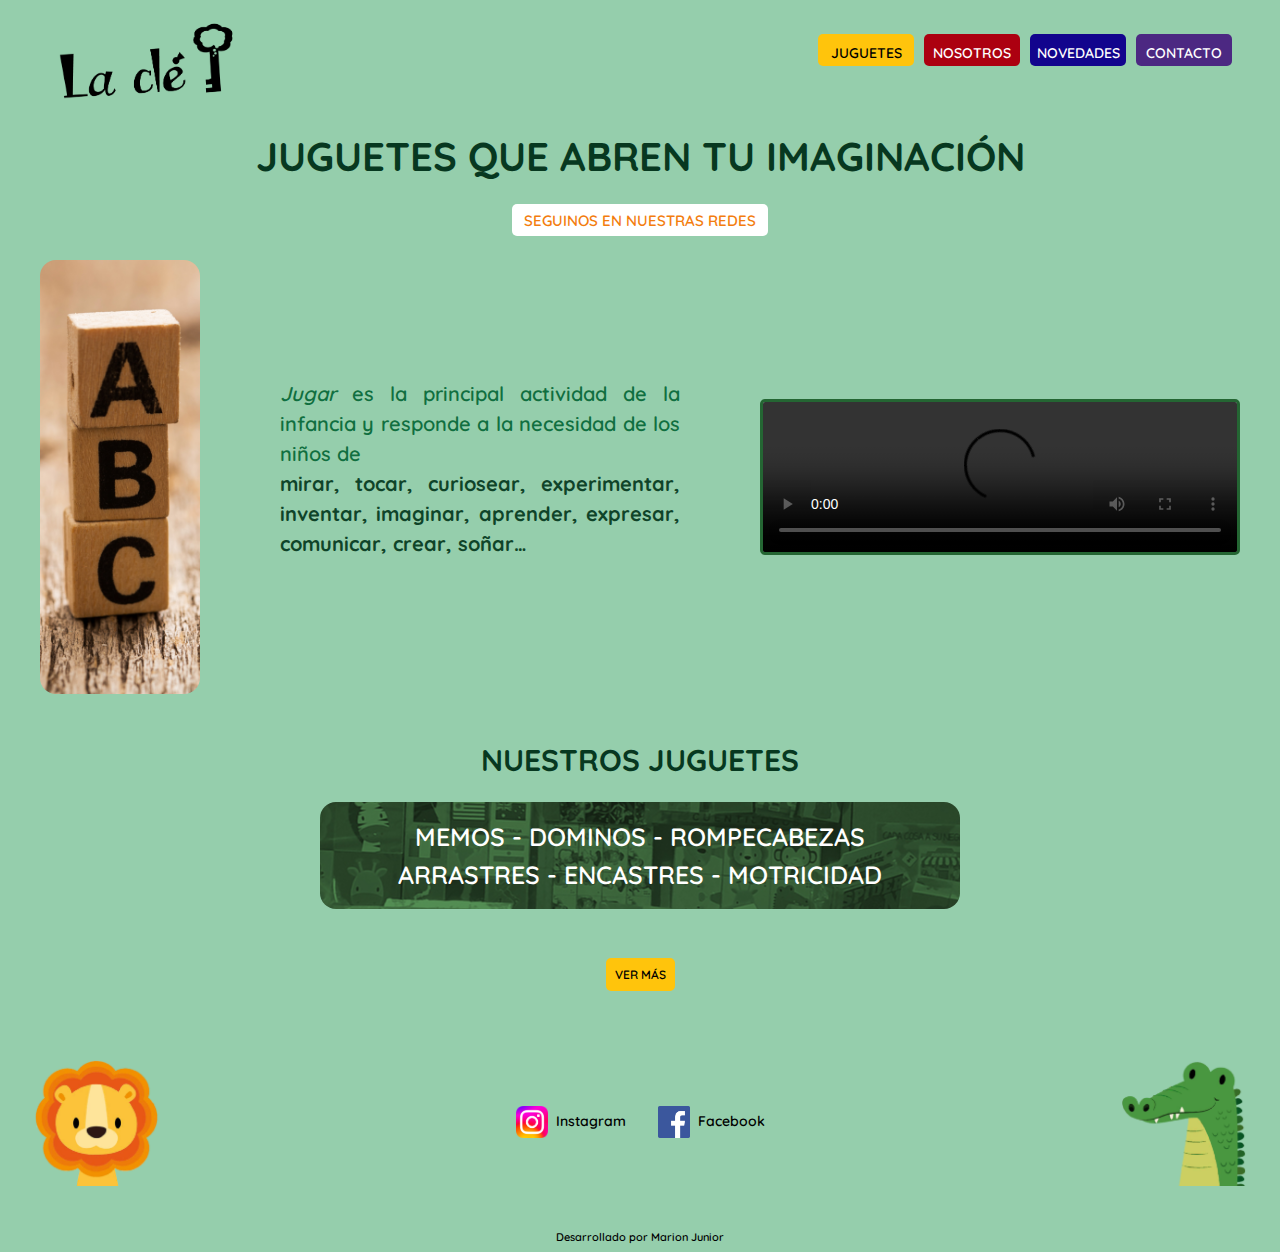
==== index.html @ f695c870 "Mi primer commit" ====
<!DOCTYPE html>
<html lang="en">
<head>
    <meta charset="UTF-8">
    <meta name="viewport" content="width=device-width, initial-scale=1.0">
    <title>La Cle</title>
    <link href="https://cdn.jsdelivr.net/npm/bootstrap@5.3.3/dist/css/bootstrap.min.css" rel="stylesheet" integrity="sha384-QWTKZyjpPEjISv5WaRU9OFeRpok6YctnYmDr5pNlyT2bRjXh0JMhjY6hW+ALEwIH" crossorigin="anonymous">
    <link rel="preconnect" href="https://fonts.googleapis.com">
    <link rel="preconnect" href="https://fonts.gstatic.com" crossorigin>
    <link href="https://fonts.googleapis.com/css2?family=League+Spartan:wght@100..900&family=Quicksand:wght@300..700&display=swap" rel="stylesheet">
    <link rel="stylesheet" href="./css/styles.css">
</head>
<body class="bodyindex">
<header>    
    <section class="header">
    <img class="logoheader" src="./imagenes/logocle.png" alt="Logo cle">
    <nav class="menuheader">
        <a class="botonjuguetes" href="./pages/juguetes.html">JUGUETES</a>
        <a class="botonnosotros" href="./pages/nosotros.html">NOSOTROS</a>
        <a class="botonnovedades" href="./pages/novedades.html">NOVEDADES</a>
        <a class="botoncontacto" href="./pages/contacto.html">CONTACTO</a>
    </nav>
    </section>
</header>

<main>    
    
    
    <h1 class="tituloindex">JUGUETES QUE ABREN TU IMAGINACIÓN</h1>
    <div class="botonseguinosflex">
    <h4 class="botonseguinos">SEGUINOS EN NUESTRAS <a class="redestexto" href="#redes"> REDES</a></h4>
    </div>
    <section class="presentacioncle">
        <aside class="sidebar">
            <img class="imgsidebar" src="./imagenes/imgaside.jpg" alt="cubosdemadera">
        </aside>       
        <article class="parrafojugarindexcont">
            <p class="parrafojugarindex"><span class="jugar">Jugar</span> es la principal actividad de la infancia y responde a la necesidad de los niños de <br><span class="palabrasdestacadas">mirar, tocar, curiosear, experimentar, inventar, imaginar, aprender, expresar, comunicar, crear, soñar…</span></p>
        </article>
    <video class="videocle" src="./imagenes/la cle - Compressed with FlexClip.mp4" controls></video>
    </section>

    <h2 class="subtituloindex">NUESTROS JUGUETES</h2>
    <section class="bannerjuguetes">
    <p class="categoriasbannerjuguetes">MEMOS - DOMINOS - ROMPECABEZAS <br> ARRASTRES - ENCASTRES - MOTRICIDAD</p>
    </section>
    <div class="vermascont">
    <h4 class="vermas"><a class="vermastxt" href="./pages/juguetes.html">VER MÁS</a></h4>
    </div>


</main>

<footer>

<div class="footercontainerindex">
    <img class="imagenfooterjuguetes" src="../imagenes/leon.png" alt="Leon">
    <div class="spacer"></div>
    <div class="spacer"></div>
    <div class="spacer"></div>
    <section class="redescontainer" id ="redes">
    <div class="Instragram"><img class="imagenrrss" src="../imagenes/instagram.png" alt="LogoInstagram"><a class="textorrss" href="https://www.instagram.com/lacle.d">Instagram</a></div>
    <div class="Facebook"><img class="imagenrrss" src="../imagenes/facebook.png" alt="LogoFacebook"><a class="textorrss" href="https://www.facebook.com/lacledisenio/">Facebook</a></div>
    </section>
    <div class="spacer"></div>
    <div class="spacer"></div>
    <div class="spacer"></div>
    <img class="imagenfooterjuguetes" src="../imagenes/cocodrilo.png" alt="Cocodrilo">
</div>

<div class="desarrollado"><h5 class="h5footer"><br>Desarrollado por Marion Junior</h5></div>


</footer>

<script src="https://cdn.jsdelivr.net/npm/bootstrap@5.3.3/dist/js/bootstrap.bundle.min.js" integrity="sha384-YvpcrYf0tY3lHB60NNkmXc5s9fDVZLESaAA55NDzOxhy9GkcIdslK1eN7N6jIeHz" crossorigin="anonymous"></script>

</body>
</html>
---- css/styles.css ----
* {
 scroll-behavior: smooth;
}

.bodyindex {
    background-color: #95ceac;
}

a {
    text-decoration: none;
}

.header {
    display: flex;
    align-items: center;
    justify-content: space-between;
    margin-right: 3rem;
    margin-left: 3rem;
}


.logoheader {
    width: 200px;
    height: 100px;
    position: relative;
    top: 10px;
    bottom: 30px;

}

.menuheader {
    display: flex;
    flex-wrap: wrap;
    cursor: pointer;
    justify-content: center;
    align-self: center;
    gap: 10px;

}

.botonjuguetes {
    background-color:#ffc40c;
    width: 6rem;
    height: 2rem;
    font-family: "Quicksand", sans-serif;
    font-weight: 600;
    font-size: 14px;
    text-align: center;
    color: #000000;
    padding-top: 9px;
    border-radius: 5px;

}

.botonjuguetes:hover {
        background-color:#fff1ba;
}

.botonnosotros {
    background-color:#ac0010;
    width: 6rem;
    height: 2rem;
    font-family: "Quicksand", sans-serif;
    font-weight: 600;
    font-size: 14px;
    text-align: center;
    color: #FFFFFF;
    padding-top: 9px;
    border-radius: 5px;
}
.botonnosotros:hover {
    background-color:#e6a0ab;;
}

.botonnovedades {
    background-color:#12048d;
    width: 6rem;
    height: 2rem;
    font-family: "Quicksand", sans-serif;
    font-weight: 600;
    font-size: 14px;
    text-align: center;
    color: #FFFFFF;
    padding-top: 9px;
    border-radius: 5px;
}
.botonnovedades:hover {
    background-color:#96c2eb;
}

.botoncontacto {
    background-color:#4c2882;
    width: 6rem;
    height: 2rem;
    font-family: "Quicksand", sans-serif;
    font-weight: 600;
    font-size: 14px;
    text-align: center;
    color: #FFFFFF;
    padding-top: 9px;
    border-radius: 5px;
}
.botoncontacto:hover {
    background-color:#b9a7d5;
}
.tituloindex {
    font-family: "Quicksand", sans-serif;
    font-optical-sizing: auto;
    font-weight: 900;
    font-size: 40px;
    text-align: center;
    color: #073820;
    margin-top: 2rem;
}

.botonseguinos {
    position: relative;
    top: 1rem;
    bottom: 1rem;
    background-color:#ffffff;
    width: 16rem;
    height: 2rem;
    font-family: "Quicksand", sans-serif;
    font-weight: 600;
    font-size: 15px;
    text-align: center;
    color: #f37d0e;
    padding-top: 8px;
    padding-right: 5px;
    padding-left: 5px;
    padding-bottom: 10px;
    border-radius: 5px;
    
}

.redestexto {
    color: #f37d0e;
}

.botonseguinosflex {
    display: flex;
    justify-content: center;
}

.presentacioncle{
    display: flex;
    flex-wrap: wrap;
    justify-content: center;
    align-items: center;
    position: relative;
    top: 2rem;
    gap: 5rem;
}

.imgsidebar {
    width: 10rem;
    border-radius: 1rem;
}
.parrafojugarindex {
    font-family: "Quicksand", sans-serif;
    font-optical-sizing: auto;
    font-weight: 600;
    font-size: 20px;
    color: #106f40;
    text-align: justify;
    width: 25rem;
    }

.jugar {
    font-family: "Quicksand", sans-serif;
    font-optical-sizing: auto;
    font-style: italic;
    color: #106f40;
}

.palabrasdestacadas {
    font-family: "Quicksand", sans-serif;
    font-optical-sizing: auto;
    font-weight: 700;
    color: #0f4429;
}

.videocle {
    border: 3px solid #246633;
    border-radius: 5px;
    width: 30rem;
}

.subtituloindex {
    font-family: "Quicksand", sans-serif;
    font-optical-sizing: auto;
    font-weight: 800;
    font-size: 30px;
position: relative;
top: 5rem;
    text-align: center;
    color: #073820;
}

.bannerjuguetes {
    display: flex;
    justify-content: center;
    position: relative;
    top: 6rem;

    flex-wrap: wrap;
}
.categoriasbannerjuguetes {
    font-family: "Quicksand", sans-serif;
    font-optical-sizing:auto;
    font-weight: 600;
    font-size: 25px;
    text-align: center;
    color: #ffffff;
    background-image: url(../imagenes/fondojuguetesindex.jpg);
    background-repeat: no-repeat;
    background-position: center;
    width: 40rem;
    padding: 1rem;
    border-radius: 1rem;
}

.categoriasbannerjuguetes:hover {
    box-shadow: 0 4px 8px rgba(0, 0, 0, 0.3);
}

.vermascont {
    display: flex;
    justify-content: center;
    position: relative;
    top:8rem;
}

.vermascont2 {
    display: flex;
    justify-content: center;
    position: relative;
    top:2rem;
}
.vermastxt {
    background-color:#ffc40c;
    width: 10rem;
    height: 2rem;
    font-family: "Quicksand", sans-serif;
    font-weight: 600;
    font-size: 12px;
    text-align: center;
    color: #000000;
    padding:9px;
    border-radius: 5px;
}

.vermastxt:hover {
    background-color: #fff1ba;
}


.bodycontacto {
    background-color: #b9a7d5;
}

.bodynosotros {
    background-color: #e6a0ab;
}

.bodynovedades {
    background-color: #96c2eb;
}

.bodyjuguetes {
    background-color: #fff1ba;
}


.footercontainerindex {
    display: flex;
    justify-content: space-between;
    align-items: center;
    padding: 2rem;
    position: relative;
    top: 10rem;
    flex-wrap: wrap;
}

.footercontainerindex2 {
    display: flex;
    justify-content: space-between;
    align-items: center;
    padding: 2rem;
    position: relative;
    top: 2rem;
    flex-wrap: wrap;
}
.redescontainer {
    display: flex;
    justify-content: space-between;
    gap: 2rem;
}

.desarrollado {
    display: flex;
    justify-content: center;
    align-items: center;
    position: relative;
    top: 10rem;
}

.desarrollado2 {
    display: flex;
    justify-content: center;
    align-items: center;

}

.h5footer {
    font-family: "Quicksand", sans-serif;
    font-weight: 600;
    font-size: 11px;
    color: #000000;   
}

.titulojuguetes {
    color: #f37d0e;
    font-family: "Quicksand", sans-serif;
    font-optical-sizing: auto;
    font-weight: 900;
    font-size: 40px;
    text-align: center;

}
.botonvolvercont {
    display: flex;
    justify-content: center;
    align-self: center;
    position: relative;

}

.botonvolver {
    background-color:#0e5e07;
    width: 10rem;
    height: 2rem;
    font-family: "Quicksand", sans-serif;
    font-weight: 600;
    font-size: 14px;
    text-align: center;
    color: #ffffff;
    padding:9px;
    border-radius: 5px;
}

.botonvolver:hover {
    background-color:#95ceac;
}

.fotosjuguetes {
    width: 100%;
    justify-self: center;
    
}

.titulosjuguetes {
    font-family: "Quicksand", sans-serif;
    font-weight: 600;
    font-size: 30px;
    color: #d44401;
    text-align: center;

}

.juguetescontainer {
    display: flex;
    justify-content: center;
    
    margin: 0 auto;

    max-width: 1000px;

}
.juguetesgrilla {
    display: grid;
    grid-template-columns: repeat(3,1fr);

    grid-gap: 10px;
    padding: 10px;

}





.imagenfooterjuguetes {
    width: 8rem;
    height: 8rem;
}

.imagenrrss {
    width: 2rem;
    height: 2rem;
}

.textorrss {
    font-family: "Quicksand", sans-serif;
    font-weight: 600;
    font-size: 14px;
    color: #000000;
    padding-left: 0.5rem;
}

.Instagram {
    margin:0 10px;
}


.titulonovedades {
    color: #0b188a;
    font-family: "Quicksand", sans-serif;
    font-optical-sizing: auto;
    font-weight: 900;
    font-size: 40px;
    text-align: center; 
    margin-top: 2rem;
}

.linkcontainer {
    display: flex;
    align-items: center;
    justify-content: space-evenly;
    gap: 5rem;
    flex-wrap: wrap;
    margin-left: 10rem;
    margin-right: 10rem;
    margin-top: 5rem;
}

.imagenlink {
    width: 15rem;
    height: 10rem;
    object-fit: cover;
    border-radius: 0.5rem;
    border: 2px dotted #12048d;
    border-style: 1rem;
}
.contenedortituloparrafo {
    background-color: #6e8daa;
    width: 15rem;
    height: 16rem;
    border-radius: 0.5rem;
}
.subtitulolink {
    font-family: "Quicksand", sans-serif;
    font-weight: 600;
    font-size: 20px;
    color: #0b188a;
    text-align: center;
    padding-top: 1rem;
    margin-top: 1rem;
}

.parrafolink {
    font-family: "Quicksand", sans-serif;
    font-optical-sizing: auto;
    font-weight: 600;
    font-size: 10px;
    color: #2a28b6; 
    margin: 0 auto;
    text-align: justify-all;
    width: 12rem;
}

.contenedorbtn {
    display: flex;
    justify-content: center;
}

.btnlink {
    border: none;
    border-radius: 0.5rem;
    background-color: #12048d;
    color: #FFFFFF;
    font-family: "Quicksand", sans-serif;
    font-weight: 600;
    font-size: 10px;
    text-align: center;
    padding: 0.5rem;
    width: 4rem;
    margin-top: 0.5rem;

}

.volvertxt2 {
    background-color:#0e5e07;
    width: 10rem;
    height: 2rem;
    font-family: "Quicksand", sans-serif;
    font-weight: 600;
    font-size: 14px;
    text-align: center;
    color: #ffffff;
    padding:9px;
    border-radius: 5px;
}

.volvertxt2:hover {
    background-color:#95ceac;
}

.titulonosotros {
    color: #ac0010;
    font-family: "Quicksand", sans-serif;
    font-optical-sizing: auto;
    font-weight: 900;
    font-size: 40px;
    text-align: center; 
    margin-top: 2rem;
    padding-bottom: 2rem;
}

.carousel {
    border-radius: 1rem; 
    overflow: hidden; 
}

.carousel-item img {
    border-radius: 1rem; 
    width: 100%; 
    height: auto; 
}

.parrafonosotros {
    font-family: "Quicksand", sans-serif;
    font-optical-sizing: auto;
    font-weight: 500;
    font-size: 20px;
    color: #ac0010;
    margin-top: 2rem;
    text-align: center;

}

.ultimafrase {
    font-family: "Quicksand", sans-serif;
    font-optical-sizing: auto;
    font-weight: 900;
    font-size: 20px;
    color: #50050c;
}

@media only screen and (max-width: 600px) {
   
    .juguetesgrilla {
        grid-template-columns: 1fr;
    }

    .footercontainerjuguetes {
        justify-content: center;
        flex-direction: column;
    }
    .footercontainerindex {
        justify-content: center;
        flex-direction: column;
    }

    .footercontainerindex2 {
        justify-content: center;
        flex-direction: column;
    }

    .linkcontainer {
        margin: 0 auto;
    }

    .redescontainer {
        justify-content: center;
        flex-direction: column;
        
    }
}

@media only screen and (min-width: 601px) and (max-width: 800px) {
    .juguetesgrilla {
        grid-template-columns: repeat(2,1fr);
    }


    
    .footercontainerindex {
        justify-content: center;
        flex-direction: column;
    }

    .footercontainerindex2 {
        justify-content: center;
        flex-direction: column;
    }


}
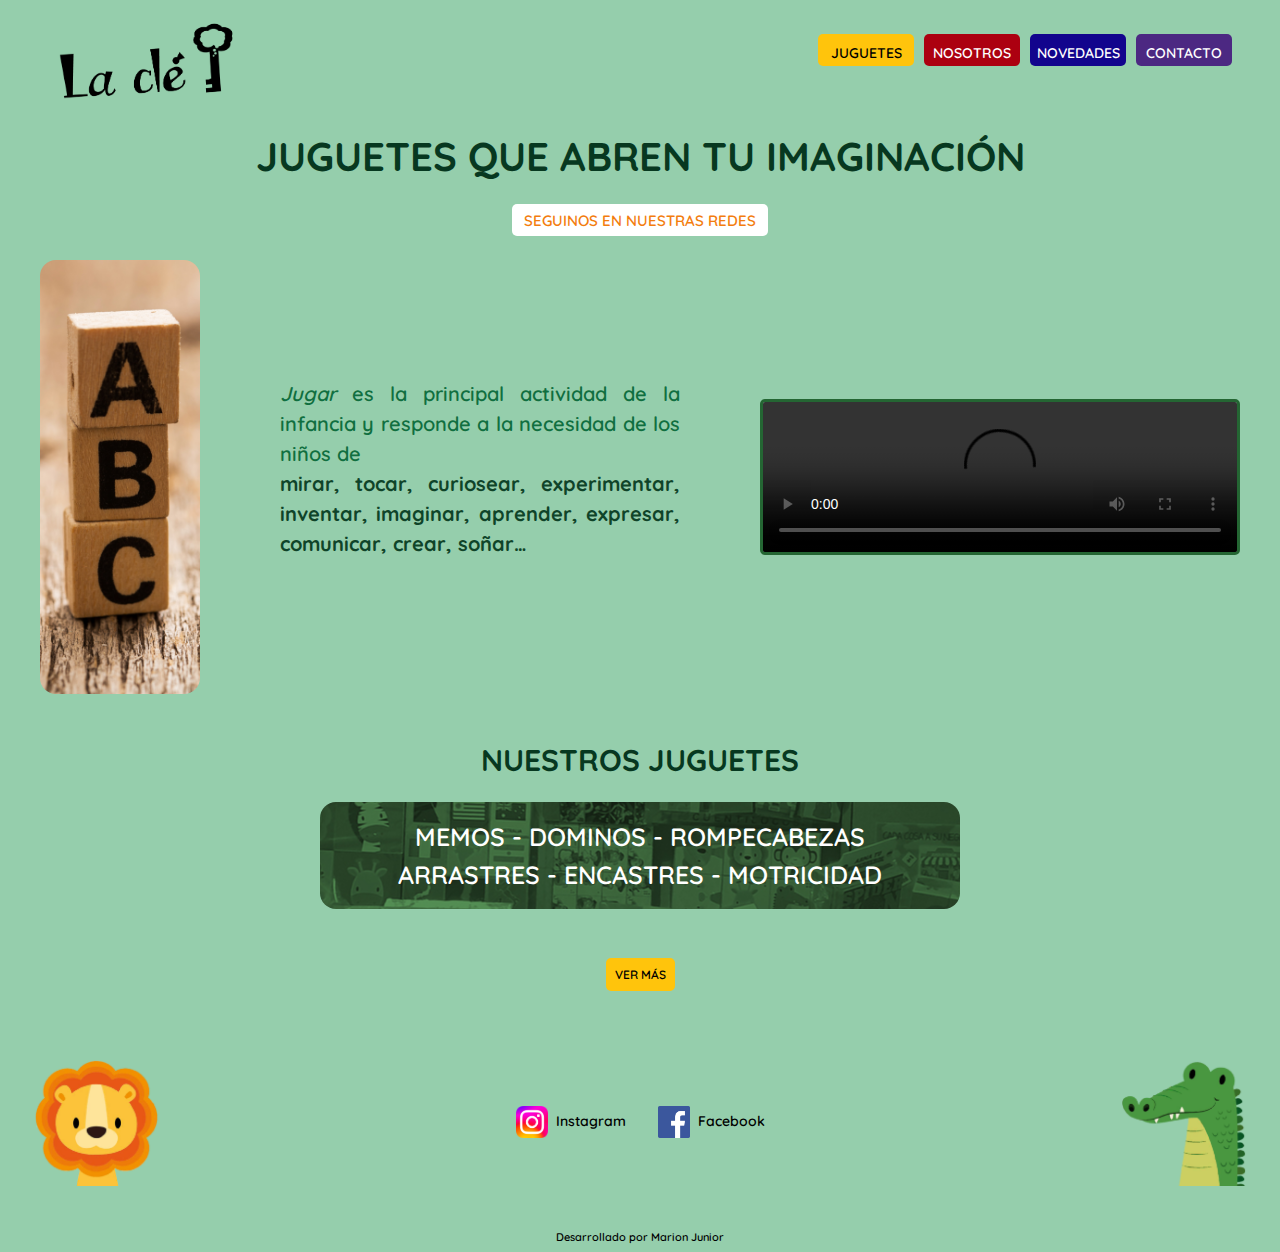
==== commit bd5aa368: "Modificando link a imagenes" ====
--- a/index.html
+++ b/index.html
@@ -13,7 +13,7 @@
 <body class="bodyindex">
 <header>    
     <section class="header">
-    <img class="logoheader" src="./imagenes/logocle.png" alt="Logo cle">
+    <img class="logoheader" src="../imagenes/logocle.png" alt="Logo cle">
     <nav class="menuheader">
         <a class="botonjuguetes" href="./pages/juguetes.html">JUGUETES</a>
         <a class="botonnosotros" href="./pages/nosotros.html">NOSOTROS</a>
@@ -54,18 +54,18 @@
 <footer>
 
 <div class="footercontainerindex">
-    <img class="imagenfooterjuguetes" src="../imagenes/leon.png" alt="Leon">
+    <img class="imagenfooterjuguetes" src="./imagenes/leon.png" alt="Leon">
     <div class="spacer"></div>
     <div class="spacer"></div>
     <div class="spacer"></div>
     <section class="redescontainer" id ="redes">
-    <div class="Instragram"><img class="imagenrrss" src="../imagenes/instagram.png" alt="LogoInstagram"><a class="textorrss" href="https://www.instagram.com/lacle.d">Instagram</a></div>
-    <div class="Facebook"><img class="imagenrrss" src="../imagenes/facebook.png" alt="LogoFacebook"><a class="textorrss" href="https://www.facebook.com/lacledisenio/">Facebook</a></div>
+    <div class="Instragram"><img class="imagenrrss" src="./imagenes/instagram.png" alt="LogoInstagram"><a class="textorrss" href="https://www.instagram.com/lacle.d">Instagram</a></div>
+    <div class="Facebook"><img class="imagenrrss" src="./imagenes/facebook.png" alt="LogoFacebook"><a class="textorrss" href="https://www.facebook.com/lacledisenio/">Facebook</a></div>
     </section>
     <div class="spacer"></div>
     <div class="spacer"></div>
     <div class="spacer"></div>
-    <img class="imagenfooterjuguetes" src="../imagenes/cocodrilo.png" alt="Cocodrilo">
+    <img class="imagenfooterjuguetes" src="./imagenes/cocodrilo.png" alt="Cocodrilo">
 </div>
 
 <div class="desarrollado"><h5 class="h5footer"><br>Desarrollado por Marion Junior</h5></div>
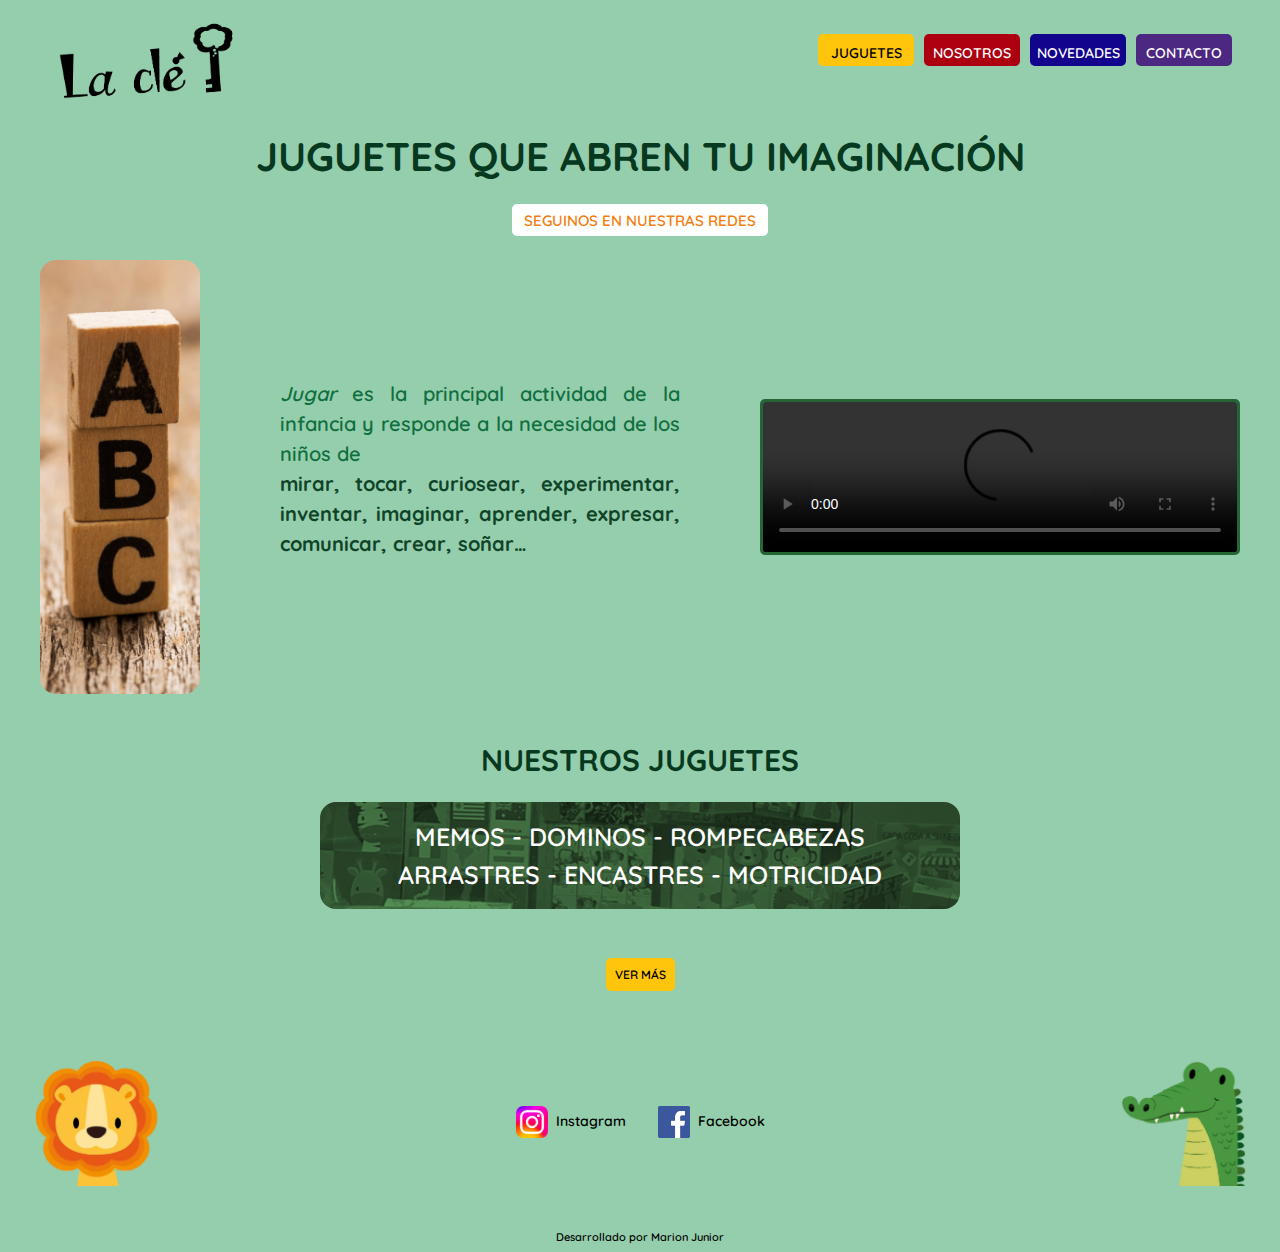
==== commit 31db3aec: "Cambio de imagen logo" ====
--- a/index.html
+++ b/index.html
@@ -13,7 +13,7 @@
 <body class="bodyindex">
 <header>    
     <section class="header">
-    <img class="logoheader" src="../imagenes/logocle.png" alt="Logo cle">
+    <img class="logoheader" src="./imagenes/logocle.png" alt="Logo cle">
     <nav class="menuheader">
         <a class="botonjuguetes" href="./pages/juguetes.html">JUGUETES</a>
         <a class="botonnosotros" href="./pages/nosotros.html">NOSOTROS</a>
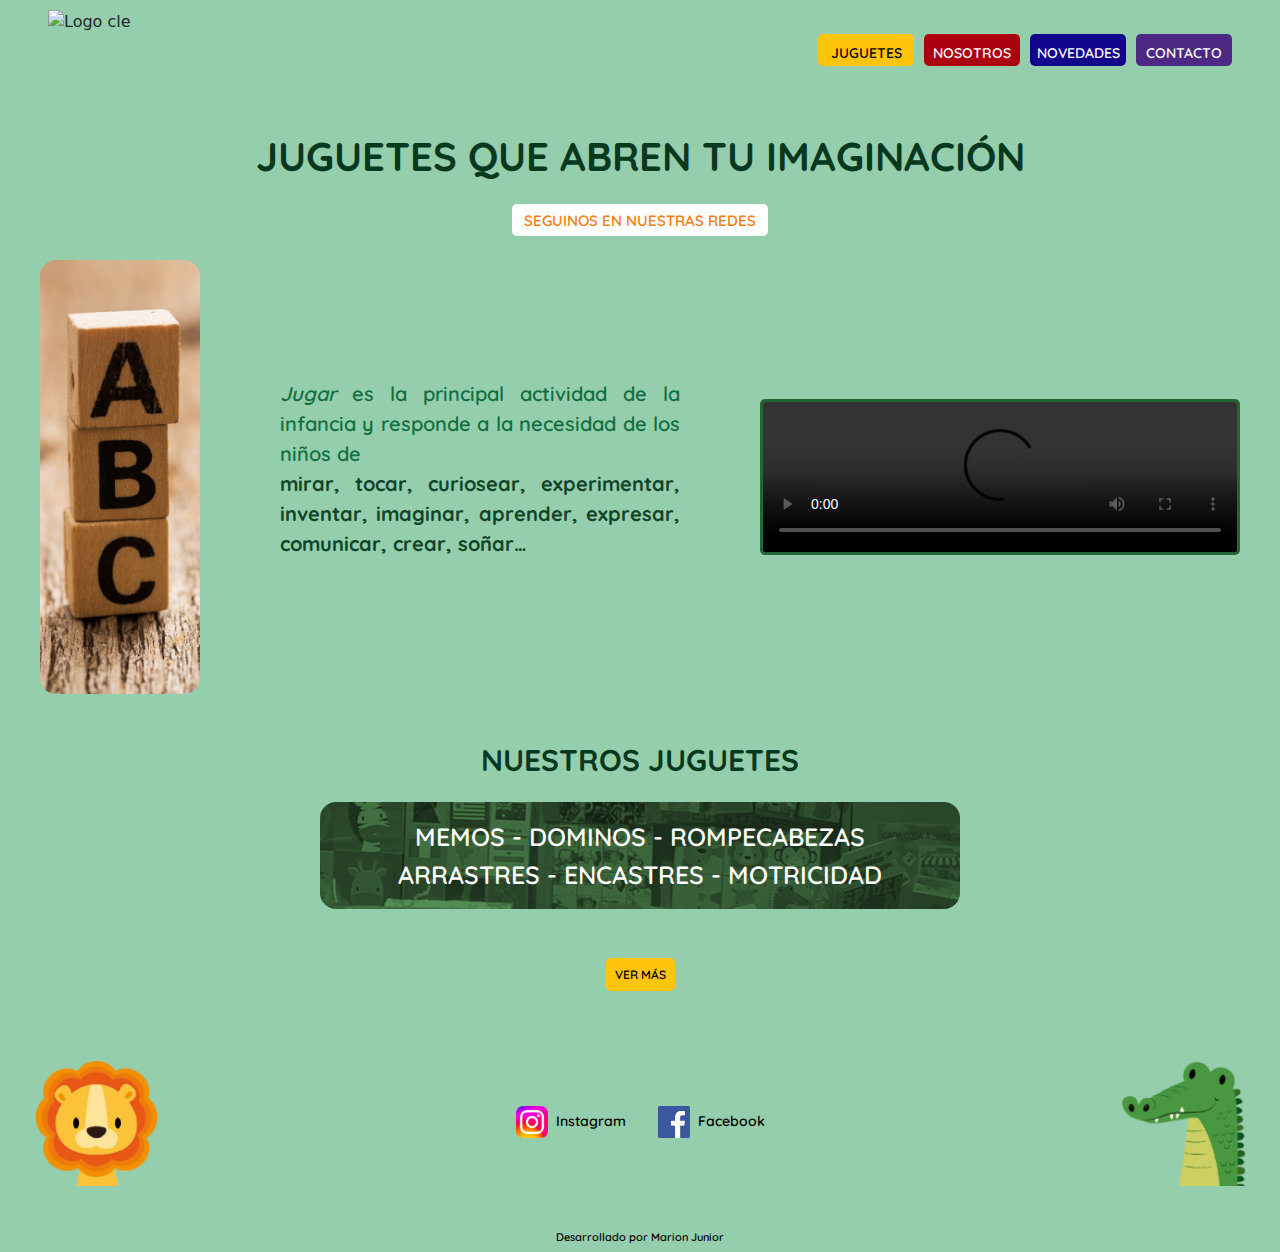
==== commit 9b4a3991: "Cambio logo 2" ====
--- a/index.html
+++ b/index.html
@@ -13,7 +13,7 @@
 <body class="bodyindex">
 <header>    
     <section class="header">
-    <img class="logoheader" src="./imagenes/logocle.png" alt="Logo cle">
+    <img class="logoheader" src="./imagenes/logocle.pngS" alt="Logo cle">
     <nav class="menuheader">
         <a class="botonjuguetes" href="./pages/juguetes.html">JUGUETES</a>
         <a class="botonnosotros" href="./pages/nosotros.html">NOSOTROS</a>
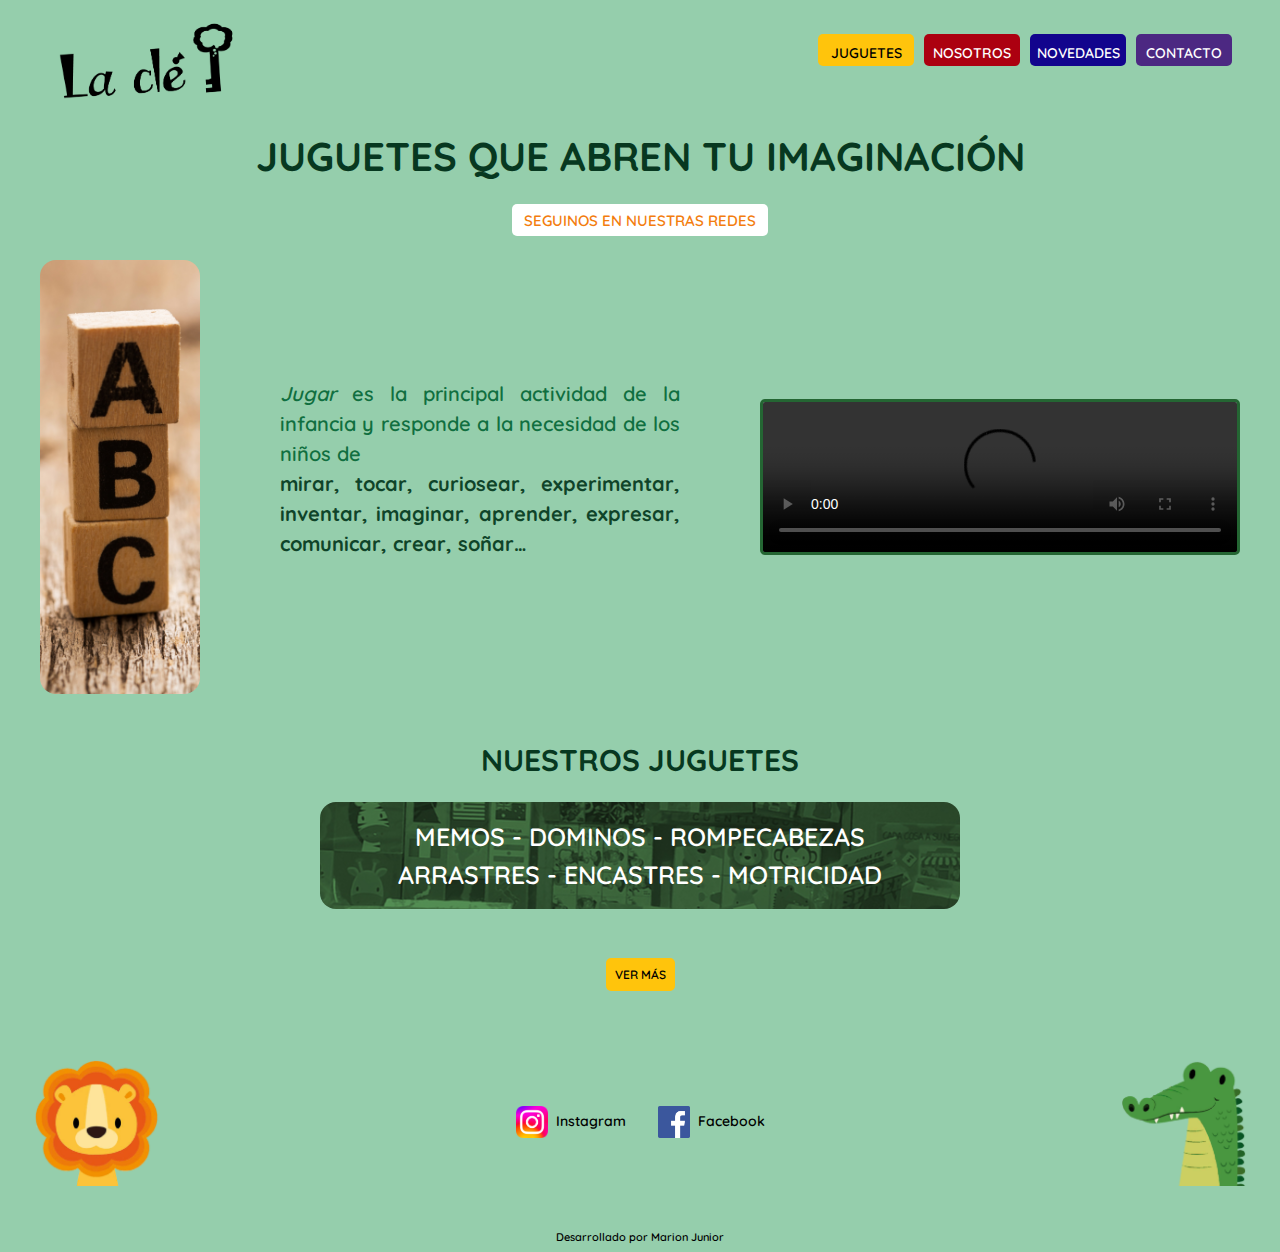
==== commit 181f5806: "Cambio logo 3" ====
--- a/index.html
+++ b/index.html
@@ -13,7 +13,7 @@
 <body class="bodyindex">
 <header>    
     <section class="header">
-    <img class="logoheader" src="./imagenes/logocle.pngS" alt="Logo cle">
+    <img class="logoheader" src="./imagenes/logocle.png" alt="Logo cle">
     <nav class="menuheader">
         <a class="botonjuguetes" href="./pages/juguetes.html">JUGUETES</a>
         <a class="botonnosotros" href="./pages/nosotros.html">NOSOTROS</a>
